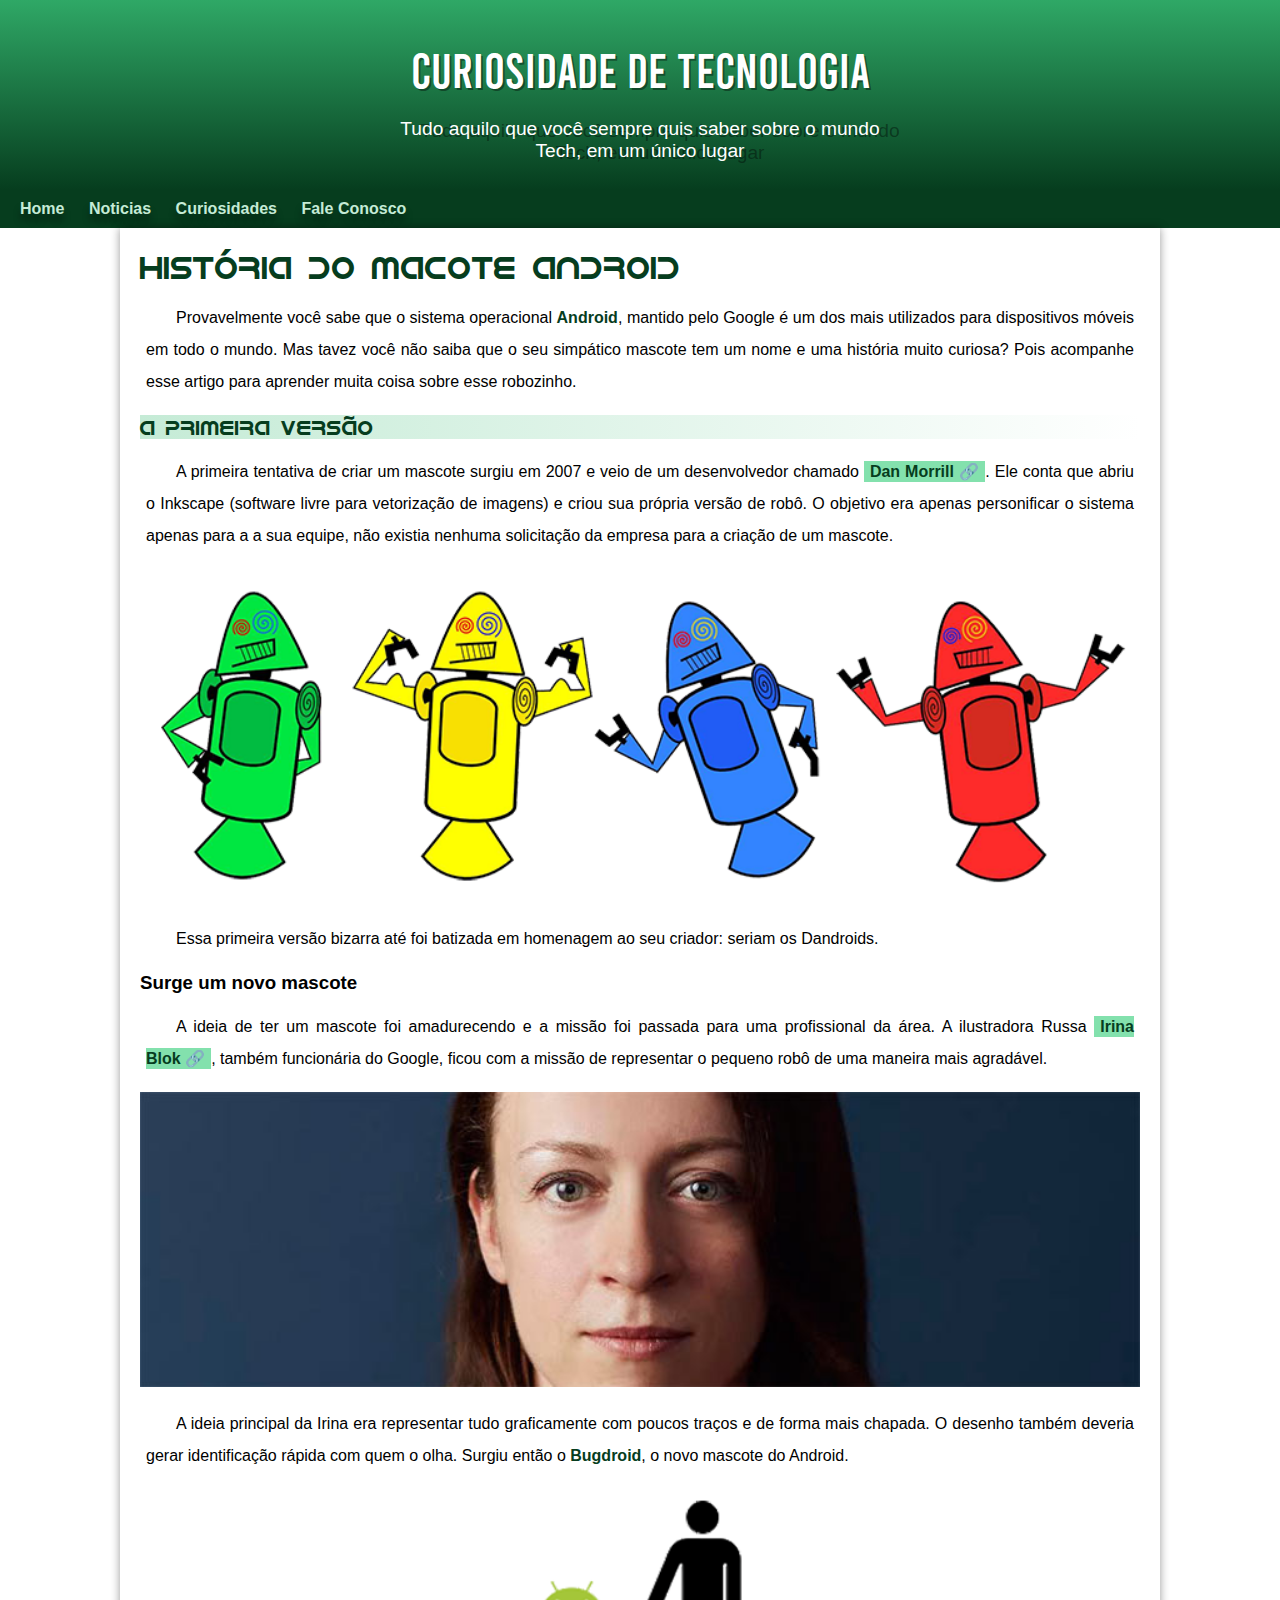
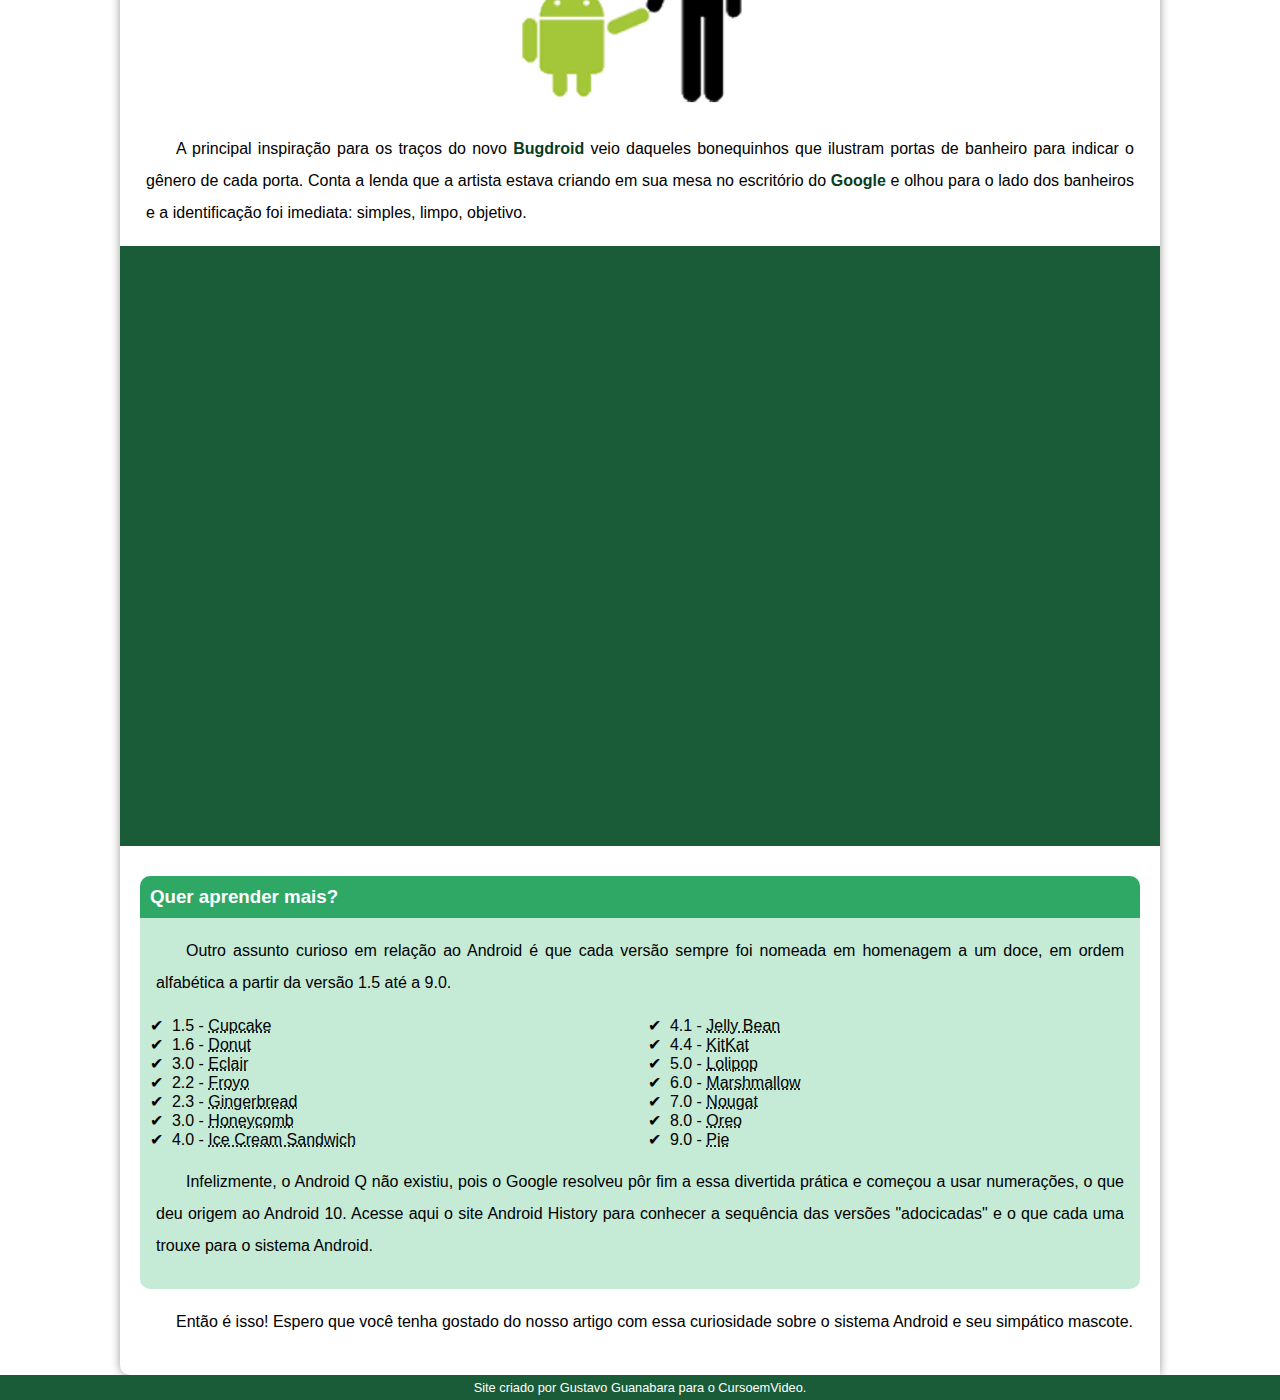
==== index.html @ 46aee4d1 "nome" ====
<!DOCTYPE html>
<html lang="pt-br">
<head>
    <meta charset="UTF-8">
    <meta http-equiv="X-UA-Compatible" content="IE=edge">
    <meta name="viewport" content="width=device-width, initial-scale=1.0">
    <title>Document</title>
    <link rel="shortcut icon" href="imagens/favicon.ico" type="image/x-icon">
    <link rel="stylesheet" href="estilo/style.css">
   
</head>

</html>
  
</head>

<body>

<header>
        <h1>CURIOSIDADE DE TECNOLOGIA</h1>
        <P>Tudo aquilo que você sempre quis saber sobre o mundo Tech, em um único lugar </P>
      
</header>
<nav>
    <a href="#">Home</a>
    <a href="#">Noticias</a>
    <a href="#">Curiosidades</a>
    <a href="#">Fale Conosco</a>
</nav>

<main>
  
    <article>
                <h1>História do macote android</h1>

                <p>Provavelmente você sabe que o sistema operacional <strong>Android</strong>, mantido pelo <estrong>Google</estrong> é um dos mais utilizados para dispositivos móveis em todo o mundo. Mas tavez você não saiba que o seu simpático mascote tem um nome e uma história muito curiosa? Pois acompanhe esse artigo para aprender muita coisa sobre esse robozinho.</p>

                <h2>A primeira versão</h2>

                <p>A primeira tentativa de criar um mascote surgiu em 2007 e veio de um desenvolvedor chamado <a href="https://androidcommunity.com/dan-morrill-shows-us-the-android-mascot-that-almost-was-20130103/" target="_black" class="externo">Dan Morrill</a>. Ele conta que abriu o Inkscape (software livre para vetorização de imagens) e criou sua própria versão de robô. O objetivo era apenas personificar o sistema apenas para a a sua equipe, não existia nenhuma solicitação da empresa para a criação de um mascote.</p>

                    <picture>
                    <source media="(max-width:600px )" srcset="imagens/dan-droids-pq.png">
                    <img src="imagens/dan-droids.png" alt="dan-droids"></picture>

                <p>Essa primeira versão bizarra até foi batizada em homenagem ao seu criador: seriam os Dandroids.</p>

                <h3>Surge um novo mascote</h3>

                <p>A ideia de ter um mascote foi amadurecendo e a missão foi passada para uma profissional da área. A ilustradora Russa 
                    
                        <a href="https://www.irinablok.com/android" target="_blank"class="externo">Irina Blok</a>, também funcionária do Google, ficou com a missão de representar o pequeno robô de uma maneira mais agradável.</p>

                <picture>
                    <source media="(max-width:600px )" srcset="imagens/irina-blok-pq.jpg">
                    <img src="imagens/irina-blok.jpg" alt="Irina Block criadora do Bugdroid">
                </picture>

                <p>A ideia principal da Irina era representar tudo graficamente com poucos traços e de forma mais chapada. O desenho também deveria gerar identificação rápida com quem o olha. Surgiu então o <strong>Bugdroid</strong>, o novo mascote do Android.</p>

              
                <img src="imagens/bugdroid.png" class="pequena" alt="bugdroid">

                <p>A principal inspiração para os traços do novo <strong>Bugdroid</strong> veio daqueles bonequinhos que ilustram portas de banheiro para indicar o gênero de cada porta. Conta a lenda que a artista estava criando em sua mesa no escritório do <strong>Google</strong> e olhou para o lado dos banheiros e a identificação foi imediata: simples, limpo, objetivo.</p>

                <div class="video"><iframe width="560" height="315" src="https://www.youtube.com/embed/l2UDgpLz20M" title="YouTube video player" frameborder="0" allow="accelerometer; autoplay; clipboard-write; encrypted-media; gyroscope; picture-in-picture; web-share" allowfullscreen></iframe></div>
                
                 <aside>
                    <h3>Quer aprender mais?</h3>
                    <p>Outro assunto curioso em relação ao Android é que cada versão sempre foi nomeada em homenagem a um doce, em ordem alfabética a partir da versão 1.5 até a 9.0.</p>
                   
                    <ul>
                        <li>1.5 - <abbr title="Bolo de Copo">Cupcake</abbr></li>
                        <li>1.6 - <abbr title="Rosquinha">Donut</abbr></li>
                        <li>3.0 - <abbr title="Bomba">Eclair</abbr></li>
                        <li>2.2 - <abbr title="iogurte">Froyo</abbr></li>
                        <li>2.3 - <abbr title="Biscoito de gengibre">Gingerbread</abbr></li>
                        <li>3.0 - <abbr title="Favo de mel">Honeycomb</abbr></li>
                        <li>4.0 - <abbr title="Sanduiche de sorvete">Ice Cream Sandwich</abbr></li>
                        <li>4.1 - <abbr title="Jujuba">Jelly Bean</abbr></li>
                        <li>4.4 - <abbr title="KitKat">KitKat</abbr></li>
                        <li>5.0 - <abbr title="Pirulito">Lolipop</abbr></li>
                        <li>6.0 - <abbr title="Marshmallow">Marshmallow</abbr></li>
                        <li>7.0 - <abbr title="Torrone">Nougat</abbr></li>
                        <li>8.0 - <abbr title="Oreo">Oreo</abbr></li>
                        <li>9.0 - <abbr title="Torta">Pie</abbr></li>
                    </ul>
            
                    <p>
                        Infelizmente, o Android Q não existiu, pois o Google resolveu pôr fim a essa divertida prática e começou a usar numerações, o que deu origem ao Android 10.
                        Acesse aqui o site Android History para conhecer a sequência das versões "adocicadas" e o que cada uma trouxe para o sistema Android.
                    </p>
                 </aside>

                    <p>Então é isso! Espero que você tenha gostado do nosso artigo com essa curiosidade sobre o sistema Android e seu simpático mascote.   
                    </p>            
        </article>
    </main>
    <footer>
    <p>Site criado por Gustavo Guanabara para o CursoemVideo.</p>
</footer>


</body>
</html>
---- estilo/style.css ----
@charset "UTF8";



@font-face {
        font-family:'android';
        src: url('../fontes/idroid.otf') format('opentype'); 
        font-weight: normal;
}

@font-face {
        font-family:'destaque';
        src: url('../fontes/Bebas-Regular.otf') format('opentype');
        font-weight: normal;
}

:root {
    
 --cor1:#c5ebd6;
 --cor2:#83e1ad;
 --cor3:#3ddc84;
 --cor4:#2fa866;
 --cor5:#1a5c37; 
 --cor6:#063d1e;
 
 --fonte-padrao: arial, verdana, helvetica, sans-serif;
 --fonte-destaque:'destaque', cursive;
 --fonte-android: 'android';


}

*{
        margin: 0px;
        padding: 0px;
}

a.externo::after{
        content: '\00A0\1F517';
}

body{
        background-color:white;
        font-family: var(--fonte-padrao);
       
}



header{
        background-image:linear-gradient(to bottom, var(--cor4), var(--cor6));
        font-family:var(--fonte-destaque);
        text-align: center;
        min-height: 150px;
        padding-top: 40px;

}

nav{
        background-color:var(--cor6);
        padding: 10px;
        text-shadow: 0px 7px 7px rgba(0, 0, 0, 0.399);      
}
nav > a {
        color:var(--cor1);
        padding: 10px;
        text-decoration: none;
        font-weight: bold;
        border-radius: 5px;
        transition-duration:.7s;
}

nav > a:hover {
        background-color: #2fa866;
        color: #063d1e;
}

header > h1 {


        color:white;
        font-family: var(--font-destaque);
        margin-bottom:20px ;
        font-size:3em;
        text-shadow: 2px 2px 0px rgba(0, 0, 0, 0.398);
        font-weight: normal;
}

header > p{

    color:white;
    font-family:var(--fonte-padrao );
    font-size: 1.2em;
    max-width: 500px;
    padding-right: 10px;
    padding-left: 10px;
    margin: auto;
    text-shadow: 20px 2px 0px rgba(0, 0, 0, 0.398);
    margin-bottom: 20px;
}

main{
        background-color: white;
        min-width:300px;
        max-width:1000px;
        margin-bottom: 30px;
        margin: 30px;
        padding: 20px;
        box-shadow:  0px 0px 10px rgba(0, 0, 0, 0.402);
        border-bottom-left-radius: 10px;
        border-bottom-right-radius: 10p;
        margin: auto;
}

main p{
        margin: 15px 0px 15px 0px;
        text-align: justify;
        text-indent: 30px;
        line-height: 2em;
        font-size: 1em;
        padding: 2px 6px;
}

main img{

       width: 100%; 
}

main a {

text-decoration: none;
font-weight: bold;
color: var(--cor6);
background-color: var(--cor2);
padding: 2px 6px;

}

main a:hover{

text-decoration:underline;
color: var(--cor6);

}

main strong{
 color:var(--cor6);
 font-weight: bolder;
      
}

main img.pequena{
       
        display: block;
        margin: auto;
        max-width:350px ;
}

main>article> h1{

        color: var(--cor6);
        font-family:var(--fonte-android);
        font-weight: normal;
             
}

main> article> h2 {

font-family: var(--fonte-android);
color: var(--cor6);
font-size: 1.3em;
background-image: linear-gradient(to right, var(--cor1),transparent);
font-weight: normal;
}

div.video{
        background-color:var(--cor5) ;
        margin-bottom: 30px;
        margin:  0px -20px  30px -20px;
        padding: 20px;
        position: relative;
        padding-bottom: 58%;
}

div.video > iframe{
        position: absolute;
        top: 5%;
        left: 5%;
        width: 90%;
        height: 90%;

}

aside > h3{
        background-color: var(--cor4);
        color: white;
        padding: 10px;
        margin: -10px -10px 0px -10px;
        border-radius: 10px 10px 0px 0px;
}

aside > ul{

list-style-position: inside;
columns: 2;
list-style-type:'\2714\00A0\00A0'; /* sinal de emoji 'check'*/

}

aside{

background-color: var(--cor1);
padding: 10px;
border-radius: 10px;

}

footer{
        background-color: var(--cor5);
        color: white;
        text-align: center;
        font-size: 0.8em;
        padding: 5px;
}
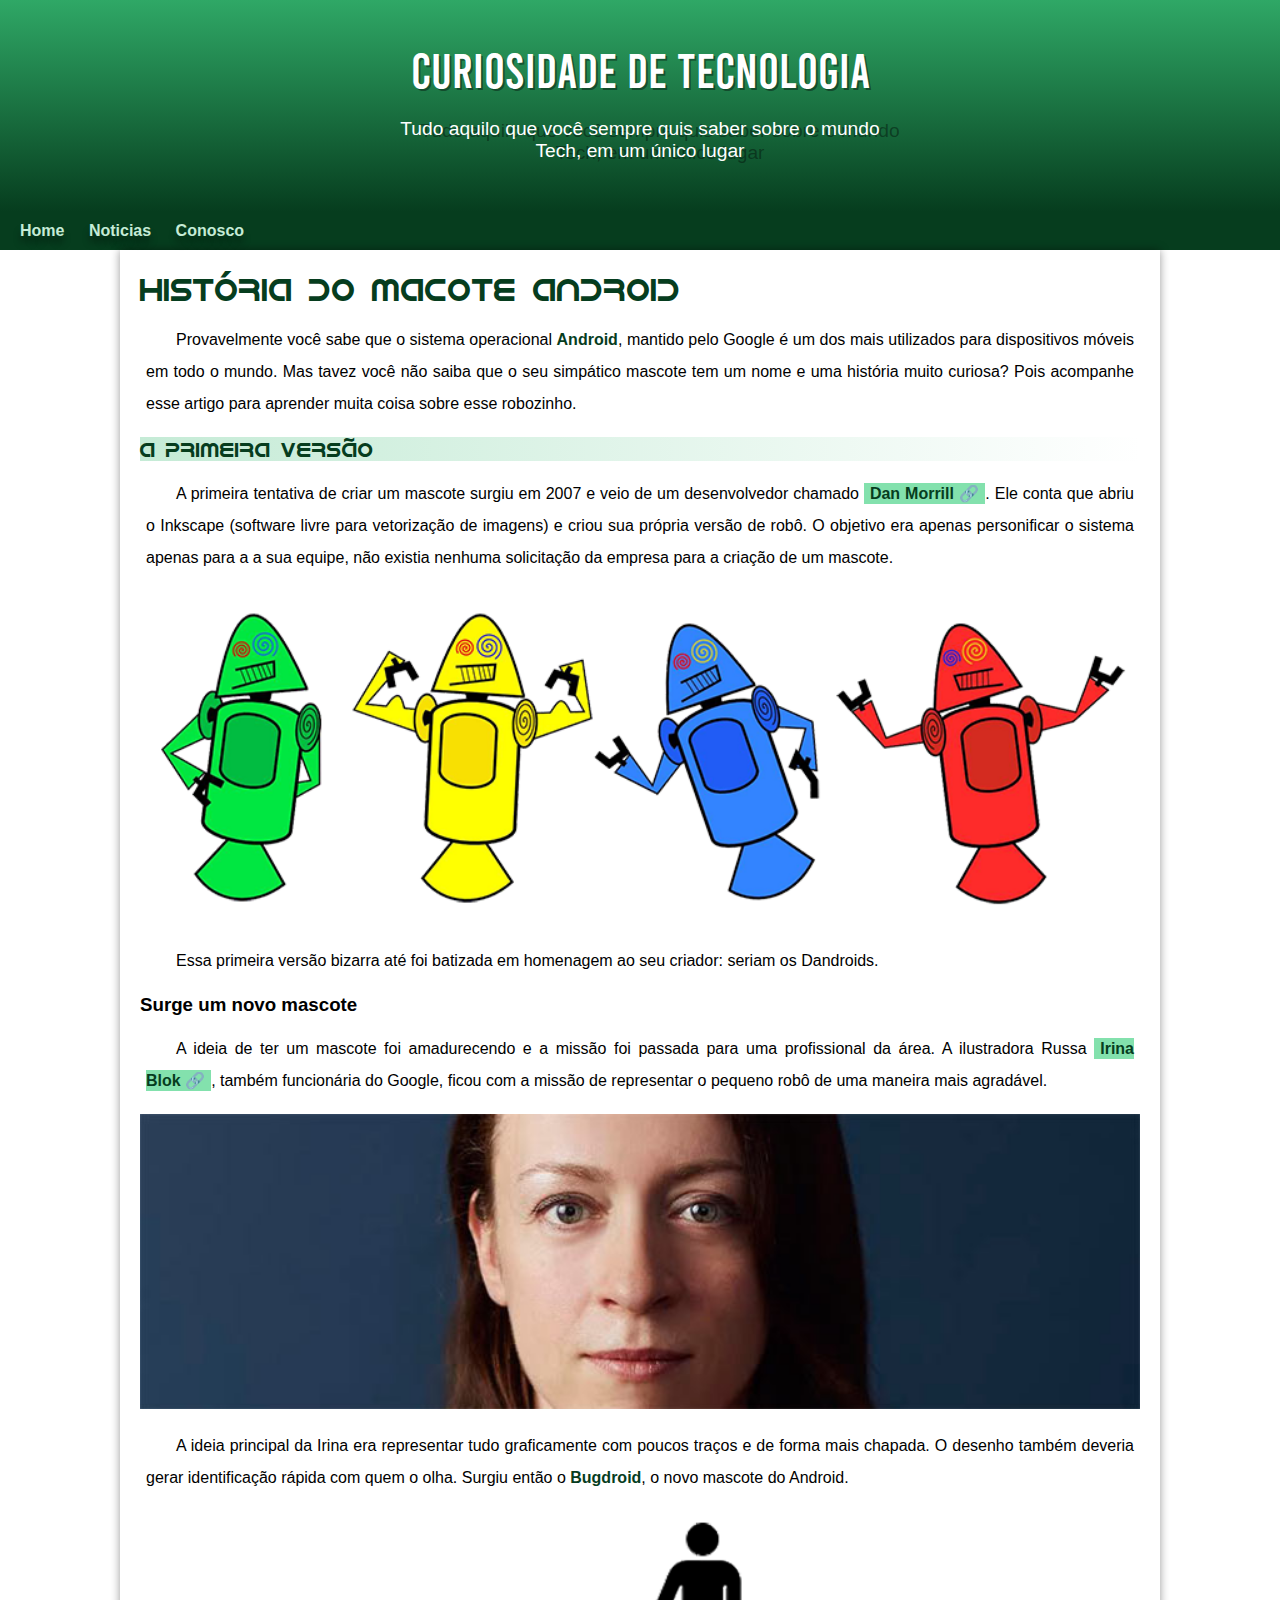
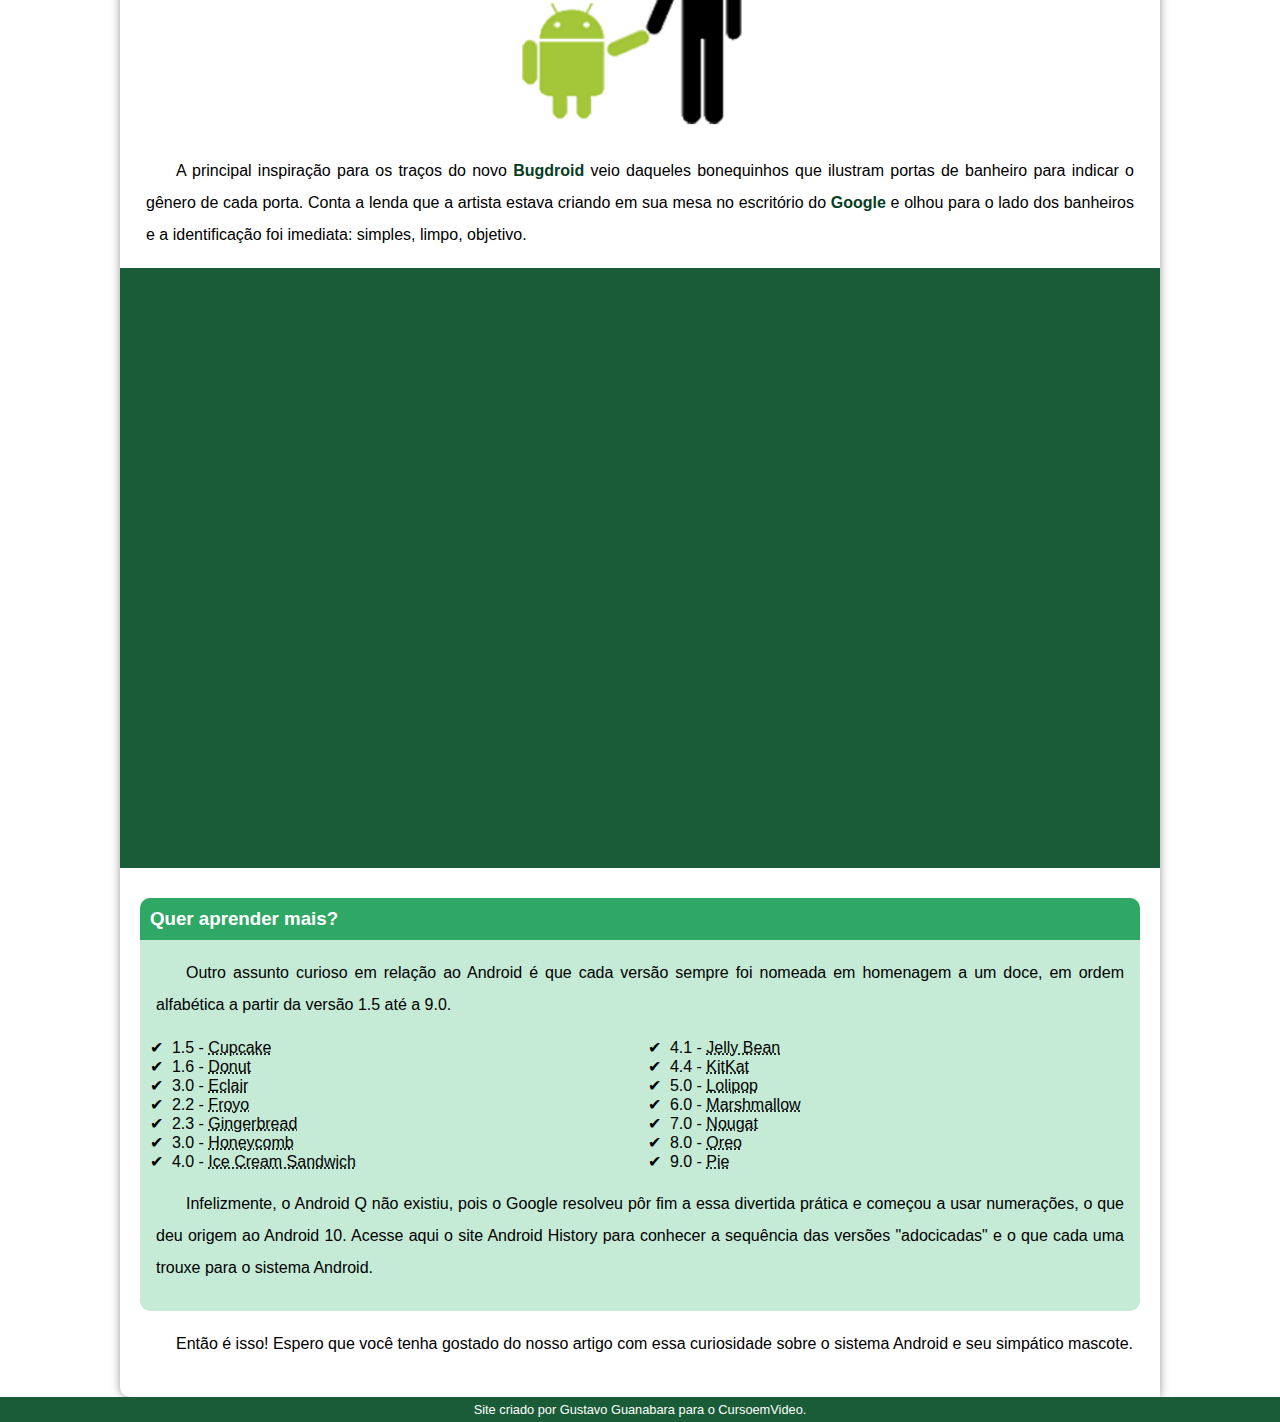
==== commit b6a10e3b: "Problema de padding resolvido" ====
--- a/index.html
+++ b/index.html
@@ -24,8 +24,7 @@
 <nav>
     <a href="#">Home</a>
     <a href="#">Noticias</a>
-    <a href="#">Curiosidades</a>
-    <a href="#">Fale Conosco</a>
+    <a href="#">Conosco</a>
 </nav>
 
 <main>
--- a/estilo/style.css
+++ b/estilo/style.css
@@ -97,7 +97,7 @@
     padding-left: 10px;
     margin: auto;
     text-shadow: 20px 2px 0px rgba(0, 0, 0, 0.398);
-    margin-bottom: 20px;
+    padding-bottom: 50px;
 }
 
 main{
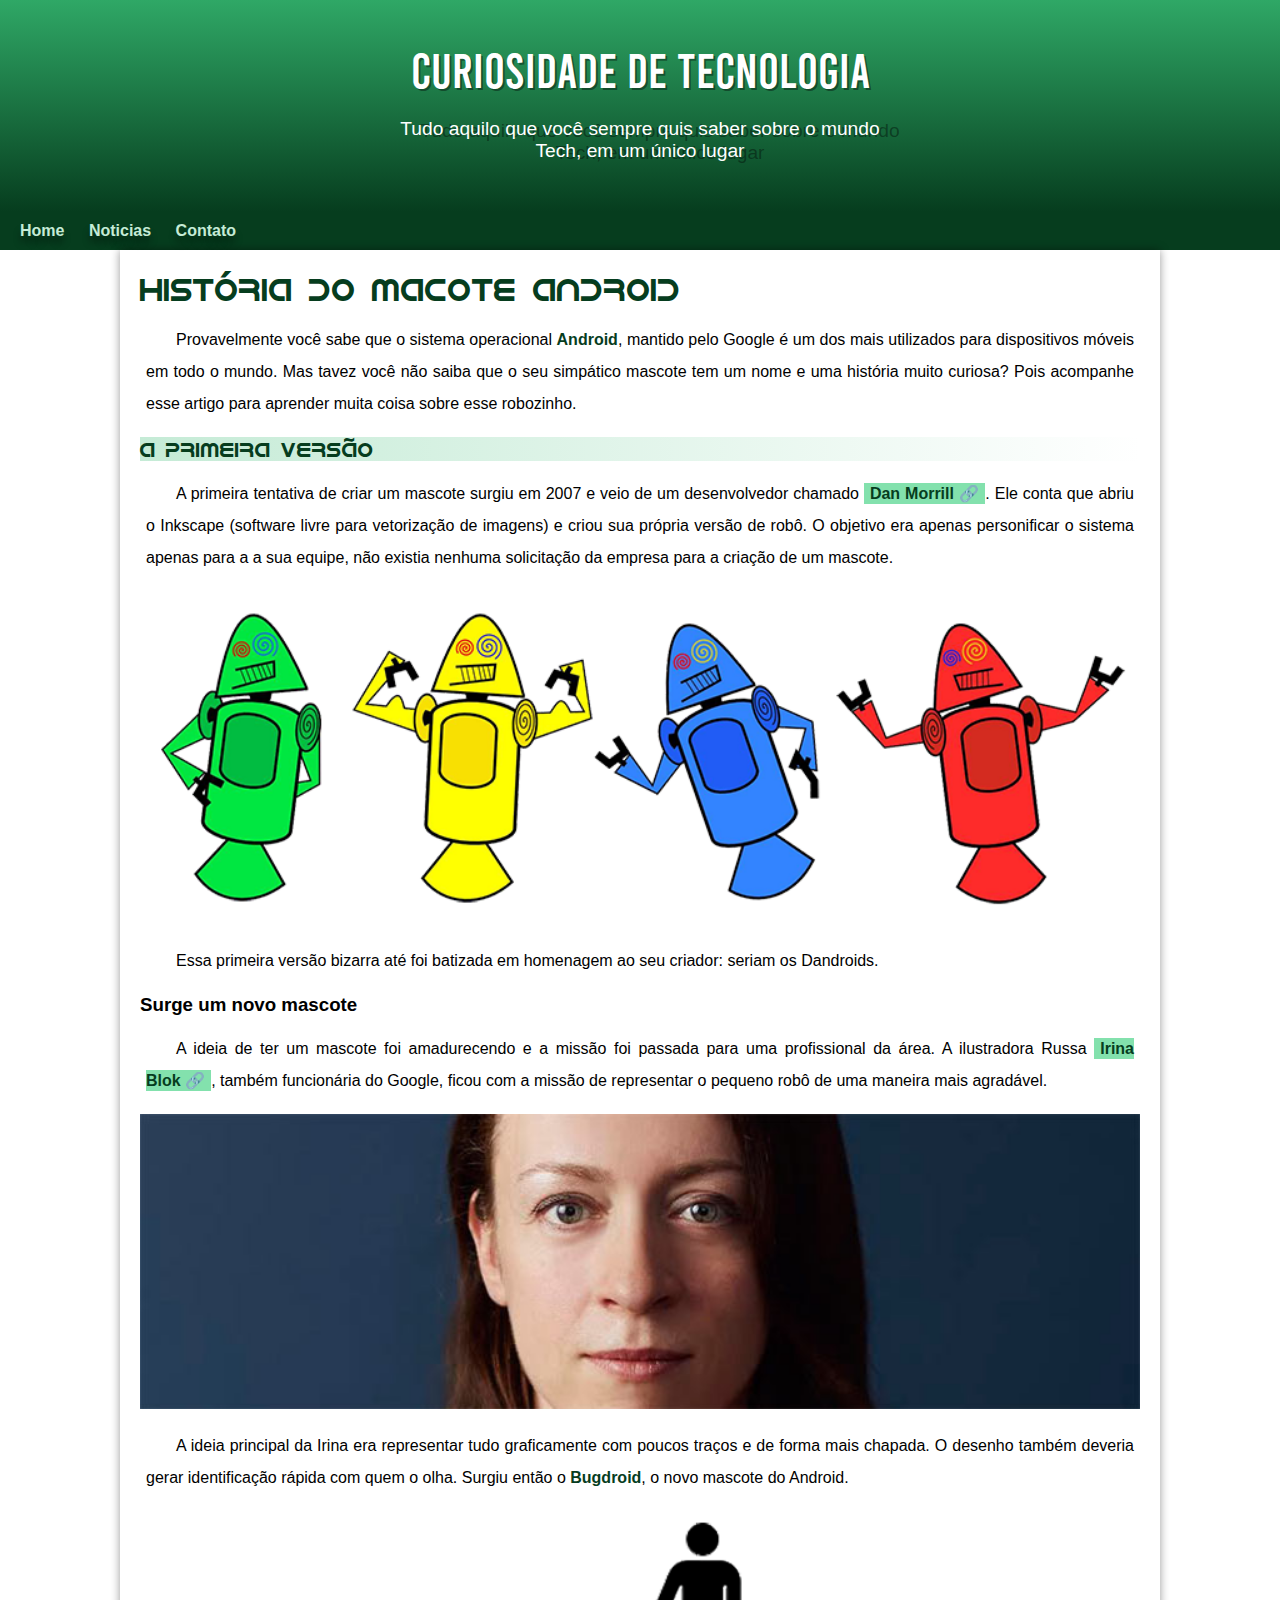
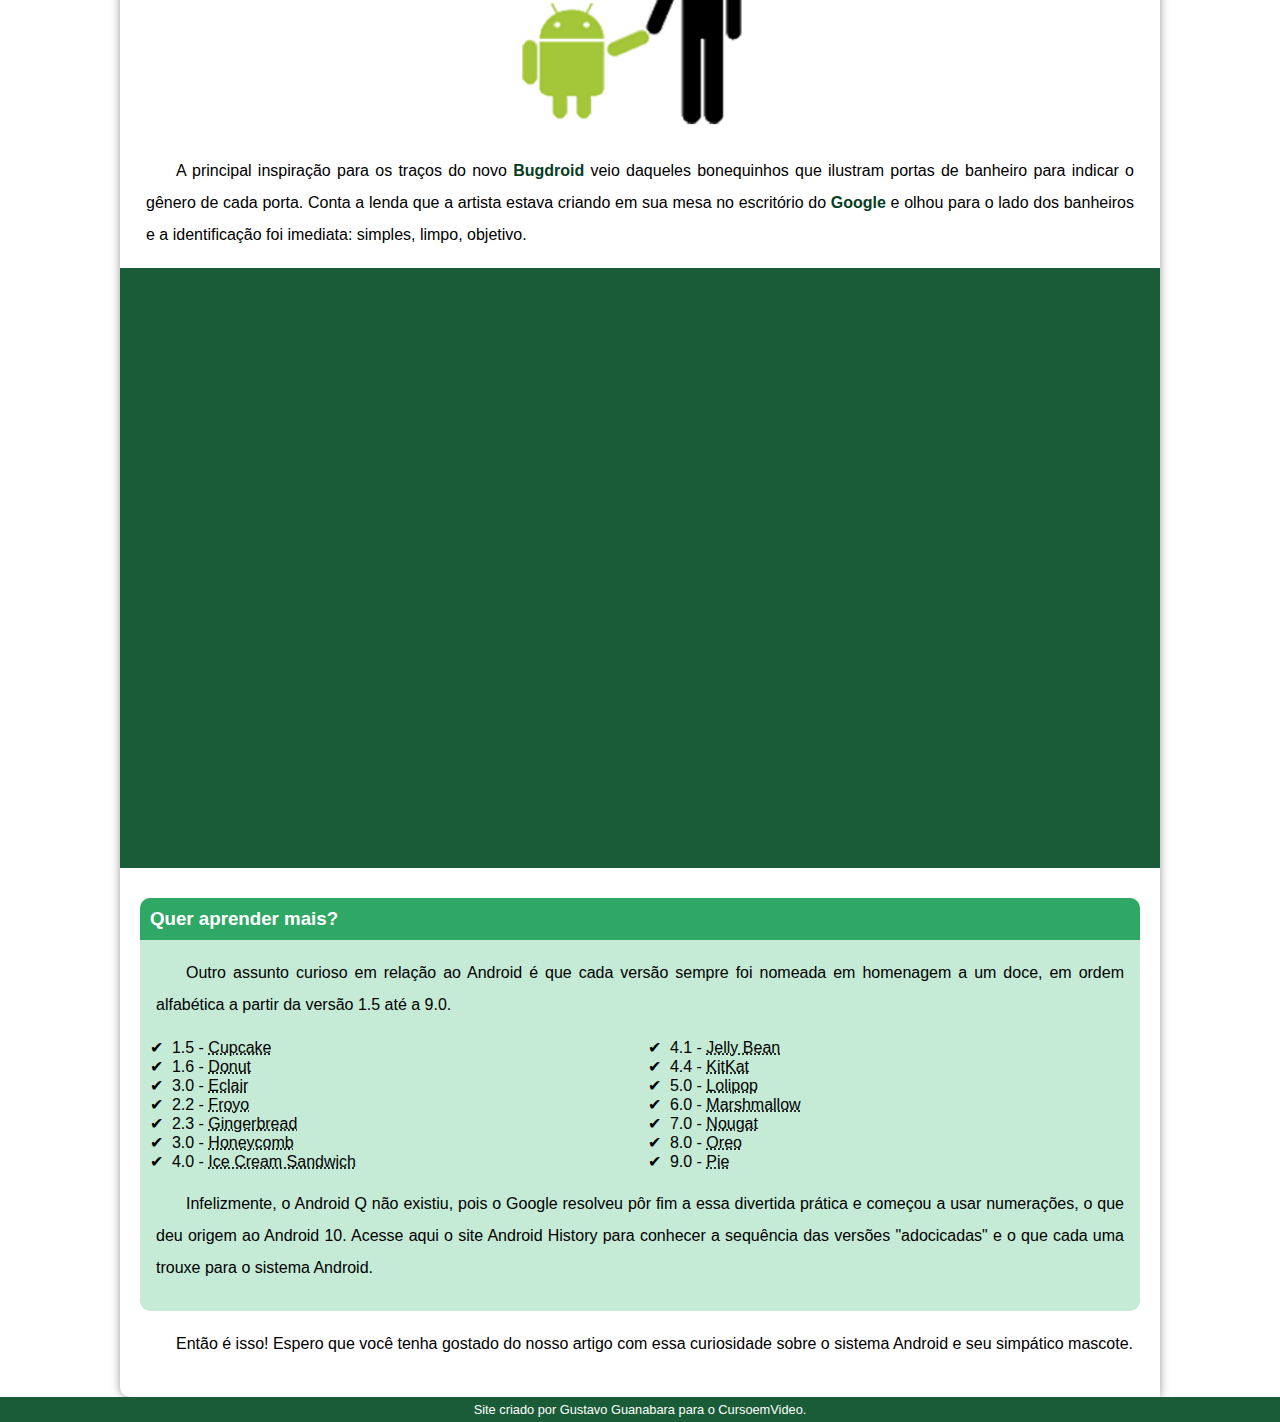
==== commit 38a0ef14: "contato" ====
--- a/index.html
+++ b/index.html
@@ -24,7 +24,7 @@
 <nav>
     <a href="#">Home</a>
     <a href="#">Noticias</a>
-    <a href="#">Conosco</a>
+    <a href="#">Contato</a>
 </nav>
 
 <main>
